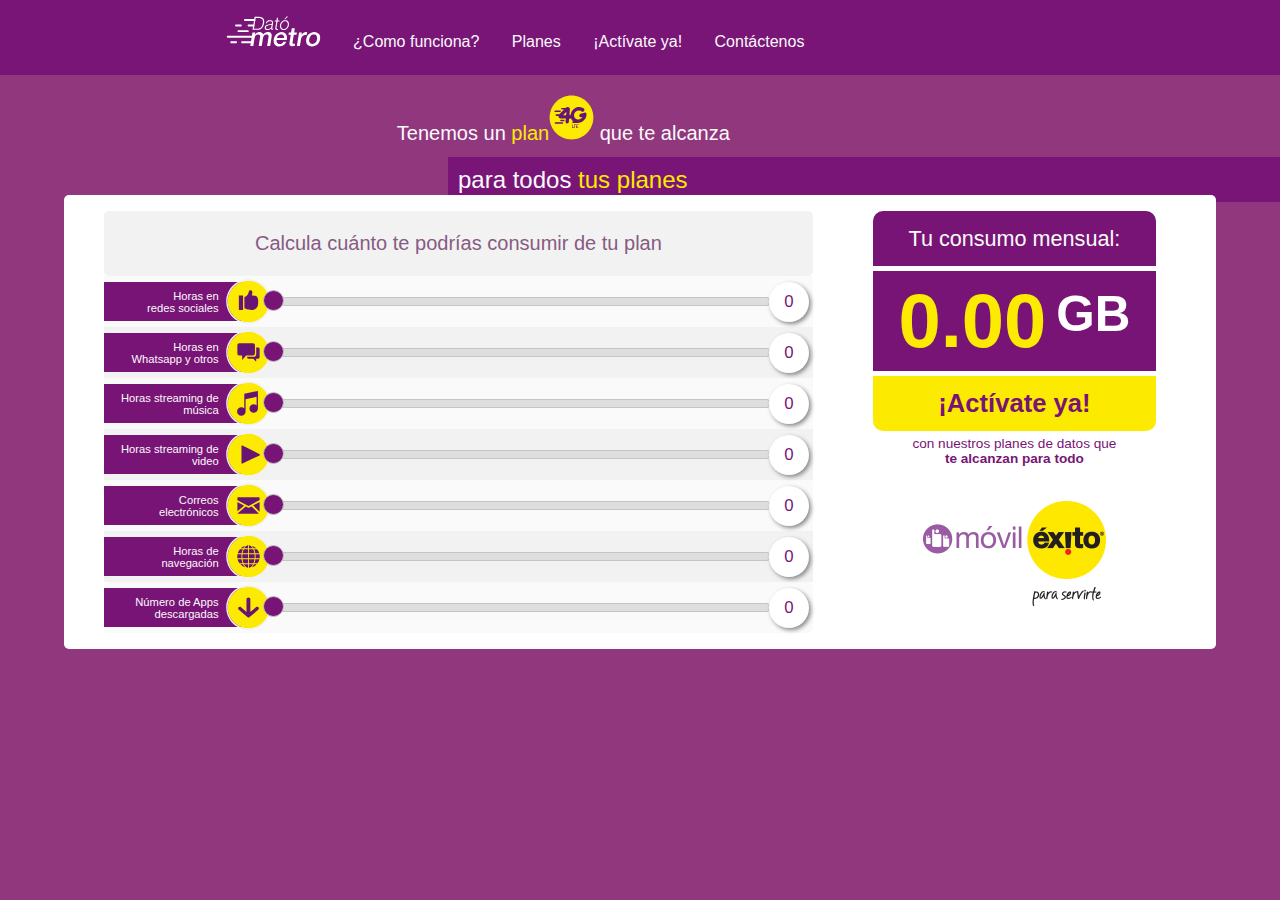
==== index.html @ 4c4cf012 "1st commit" ====
<html>

    <head>
        <meta charset="utf-8">
        <title>Móvil exito</title>

        <link rel="stylesheet" href="style/index.css">
        <link rel="stylesheet" href="style/jquery-ui.min.css">
        
    </head>

    <body>
        <nav>
            <div class="logo-exito">
                <img></img>
            </div>
            <ul class="nav-menu">
                <li><img src="resources/img/elementos-01.svg" class= "nav-img" alt="Datometro"/></li>
                <li><a href="#!">¿Como funciona?</a></li>
                <li><a href="#!">Planes</a></li>
                <li><a href="#!">¡Actívate ya!</a></li>
                <li><a href="#!">Contáctenos</a></li>
            </ul>
        </nav>
        <div class="we-have-plan-div">
            <div class="text1">
                <p>Tenemos un <span class="yellow">plan</span><img class="img-4g" src="resources/img/elementos-02.svg"></img> que te alcanza</p>
            </div>
            <div class="text2">
                <p>para todos <span class="yellow"> tus planes</span><p>
            </div>
        </div>
        <div class="container">
            <div class="sliders-div">
                <ul class="sliders">
                    <li>Calcula cuánto te podrías consumir de tu plan</li>
                    <li class="sl-social-networks">
                        <div>
                            <div class="sl-description"><p class="w-75">Horas en redes sociales</p></div>
                            <div class="img-slider"><img src="resources/img/elementos-04.svg" alt="imagen SVG"/></div>
                            <div id="sl-social-networks"" class="slider"></div>
                            <span id="total-social-networks" class="sl-quantity">0</span>
                        </div>
                    </li>
                    <li class="sl-whatsapp-others">
                        <div>
                            <div class="sl-description"><p class="w-98">Horas en Whatsapp y otros</p></div>
                            <div class="img-slider"><img src="resources/img/elementos-05.svg" alt="imagen SVG"/></div>
                            <div id="sl-whatsapp-others" class="slider"></div>
                            <span id="total-whatsapp-others"  class="sl-quantity">0</span>
                        </div>
                    </li>
                    <li class="sl-streaming-music">
                        <div>
                            <div class="sl-description"><p class="w-98">Horas streaming de música</p></div>
                            <div class="img-slider"><img src="resources/img/elementos-06.svg" alt="imagen SVG"/></div>
                            <div id="sl-streaming-music" class="slider"></div>
                            <span id="total-streaming-music"  class="sl-quantity">0</span>
                        </div>
                    </li>
                    <li class="sl-streaming-video">
                        <div>
                            <div class="sl-description"><p class="w-98">Horas streaming de video</p></div>
                            <div class="img-slider"><img src="resources/img/elementos-07.svg" alt="imagen SVG"/></div>
                            <div id="sl-streaming-video" class="slider"></div>
                            <span id="total-streaming-video"  class="sl-quantity">0</span>
                        </div>
                    </li>
                    <li class="sl-emails">
                        <div>
                            <div class="sl-description"><p class="w-75">Correos electrónicos</p></div>
                            <div class="img-slider"><img src="resources/img/elementos-08.svg" alt="imagen SVG"/></div>
                            <div id="sl-emails" class="slider"></div>
                            <span id="total-emails"  class="sl-quantity">0</span>
                        </div>
                    </li>
                    <li class="sl-navigation">
                        <div>
                            <div class="sl-description"><p class="w-75">Horas de navegación</p></div>
                            <div class="img-slider"><img src="resources/img/elementos-09.svg" alt="imagen SVG"/></div>
                            <div id="sl-navigation" class="slider"></div>
                            <span id="total-navigation"  class="sl-quantity">0</span>
                        </div>
                    </li>
                    <li class="sl-app-downloads">
                        <div>
                            <div class="sl-description"><p class="w-98">Número de Apps descargadas</p></div>
                            <div class="img-slider"><img src="resources/img/elementos-10.svg" alt="imagen SVG"/></div>
                            <div id="sl-app-downloads" class="slider"></div>
                            <span id="total-app-downloads"  class="sl-quantity">0</span>
                        </div>
                    </li>
                </ul>
            </div>
            <div class="calculator-div">
                <div class="calculator-block">
                    <div class="consum-monthly">Tu consumo mensual:</div>
                </div>
                <div class="calculator-block">
                    <div class="quantity-gigas"><span id="total-gigas">0.00</span> <span class="unit-storage">GB</span></div>
                </div>
                <div class="calculator-block">
                    <div class="activate-now"><strong>¡Actívate ya!</strong></div>
                </div>
                <div class="calculator-block">
                    <div class="ours-plan"><span>con nuestros planes de datos que <strong>te alcanzan para todo</strong></span></div>
                </div>
                <div class="calculator-block">
                    <div class="movil-exito-logo"><img src="resources/img/movil-exito-logo.png" /></div>
                </div>
            </div>
        </div>

        <script>
            var maxValues = {
                socialNetworks : 100,
                whatsappOther  : 800,
                streamingMusic : 50,
                streamingVideo : 30,
                email          : 1000,
                navigation     : 540,
                appDownloads   : 30
            };

            var conventions = {
                socialNetworks : 0.03,
                whatsappOther  : 2,
                streamingMusic : 4,
                streamingVideo : 30,
                email          : 0.02,
                navigation     : 5,
                appDownloads   : 4
            }
        </script>

        <script type="text/javascript" src="js/jQuery/jquery-3.1.1.min.js"></script>
        <script type="text/javascript" src="js/jQuery/jquery-ui.min.js"></script>
        <script type="text/javascript" src="js/index.js"></script>
    </body>
</html>
---- style/index.css ----
html, body {
    margin: 0;
    padding: 0;
    font-size: 100%;
    font-weight: normal;
    vertical-align: baseline;
    font-family: Helvetica Neue,Helvetica,Arial,sans-serif;
}

body {
    background-color: #91377E;
}

nav {
    background-color: #791577;
    height: 75px;
}

.nav-img {
     width: 95px;
     margin-left: -10%;
}

.nav-menu {
    margin-left: 20%;
}

.nav-menu li {
    display: inline;
    list-style: none;
    margin-left: 28px;
}

.nav-menu li a {
    text-decoration: none;
    color: #FBFAFB;
}

.we-have-plan-div {
    color: #FBFAFB;
    height: 100px;
}

.we-have-plan-div .text1 {
    margin-left: 31%;
    font-size: 125%;
}

.we-have-plan-div .text2 {
    margin-left: 35%;
    background-color: #791577;
    margin-top: -8px;
    height: 45px;
    justify-content: left;
    display: flex;
    align-items: center;
    padding-left: 10px;
    font-size: 150%;
}

.container {
    margin: 0 auto;
    width: 90%;
    background-color: #ffffff;
    border-radius: 5px;
    overflow: hidden;
}

.yellow {
    color: #FCEA00;
}
.img-slider {
    width: 47px;
    margin-left: -28px;
} 
.img-4g{
     height: 45px;
}

.sliders-div {
    float: left;
    width: 65%;
}

.sliders-div li{
    list-style: none;
    height: 51px;
    color: #FBFAFB;
}

.sliders-div li > div:first-child{
    height: 100%;
    width: 100%;
    display: flex;
    align-items: center;
}

.sliders-div li:first-child{
    border-radius: 5px;
    color: #875b82;
    height: 65px;
    justify-content: center;
    display: flex;
    align-items: center;
    font-size: 125%;
}

.sliders-div li:last-child{
    border-radius: 5px;
}

.sliders-div li:nth-child(even){ 
    background-color: #fafafa;
}

.sliders-div li:nth-child(odd){
     background-color: #f2f2f2;
}

.sliders-div .sl-description{
    background-color: #781476;
    display: flex;
    text-align: right;
    align-items: center;
    justify-content: flex-end;
    height: 75%;
    width: 21%;
    font-size: 70%;
}

.sliders-div .sl-description p{
    margin-right: 23%;
}

.sliders-div .sl-description p.w-75{
    width: 75px;
}

.sliders-div .sl-description p.w-98{
    width: 98px;
}

.sliders-div .slider{
    width: 70%;
}

.sl-quantity {
    background-color: #ffffff;
    width: 40px;
    height: 40px;
    border-radius: 50%;
    margin-left: -1px;
    z-index: 9999999999;
    top: 2px;
    display: flex;
    align-items: center;
    justify-content: center;
    font-size: 105%;
    box-shadow: 2px 2px 4px #888888;
    color: #781476;
}

.calculator-div {
    float: right;
    width: 35%;
    margin: 16px 0;
}

.calculator-block {
    display: flex;
    justify-content: center;
}

.consum-monthly {
    display: flex;
    align-items: center;
    background-color: #781476;
    width: 70%;
    height: 55px;
    border-radius: 10px 10px 0 0;
    justify-content: center;
    color: #FBFAFB;
    font-size: 135%;
}

.quantity-gigas {
    width: 70%;
    background-color: #781476;
    margin-top: 1.2%;
    display: flex;
    align-items: center;
    justify-content: center;
    color: #FCEA00;
    height: 100px;
    font-size: 475%;
	font-weight: 600;
}

.unit-storage {
    color: white;
    font-size: 65%;
    margin-top: -5%;
    margin-left: 10px;
}

.activate-now {
    display: flex;
    align-items: center;
    background-color: #FCEA00;
    width: 70%;
    height: 55px;
    border-radius: 0px 0px 10px 10px;
    justify-content: center;
    color: #781476;
    font-size: 160%;
    margin-top: 1.2%;
}

.ours-plan {
    width: 54%;
    margin-top: 5px;
    text-align: center;
    display: flex;
    justify-content: center;
    color: #781476;
    font-size: 85%;
}

.ours-plan > span {
    width: 252px;
}

.movil-exito-logo {
    margin-top: 35px;
}
     



/* ESTILOS PARA LOS SLIDERS DE jQUERY */
.ui-slider-handle {
    background-color: #781476 !important;
    border-radius: 50% !important;
    top: -0.5em !important;
    outline: none;
}

.ui-state-active {
    border: 1px solid #c5c5c5 !important;
    background-color: #781476 !important;
}

.ui-slider-range {
    background-color: #FCEA00 !important;
}

.ui-slider-horizontal {
    height: 7px !important;
    background-color: #dedede !important;
}
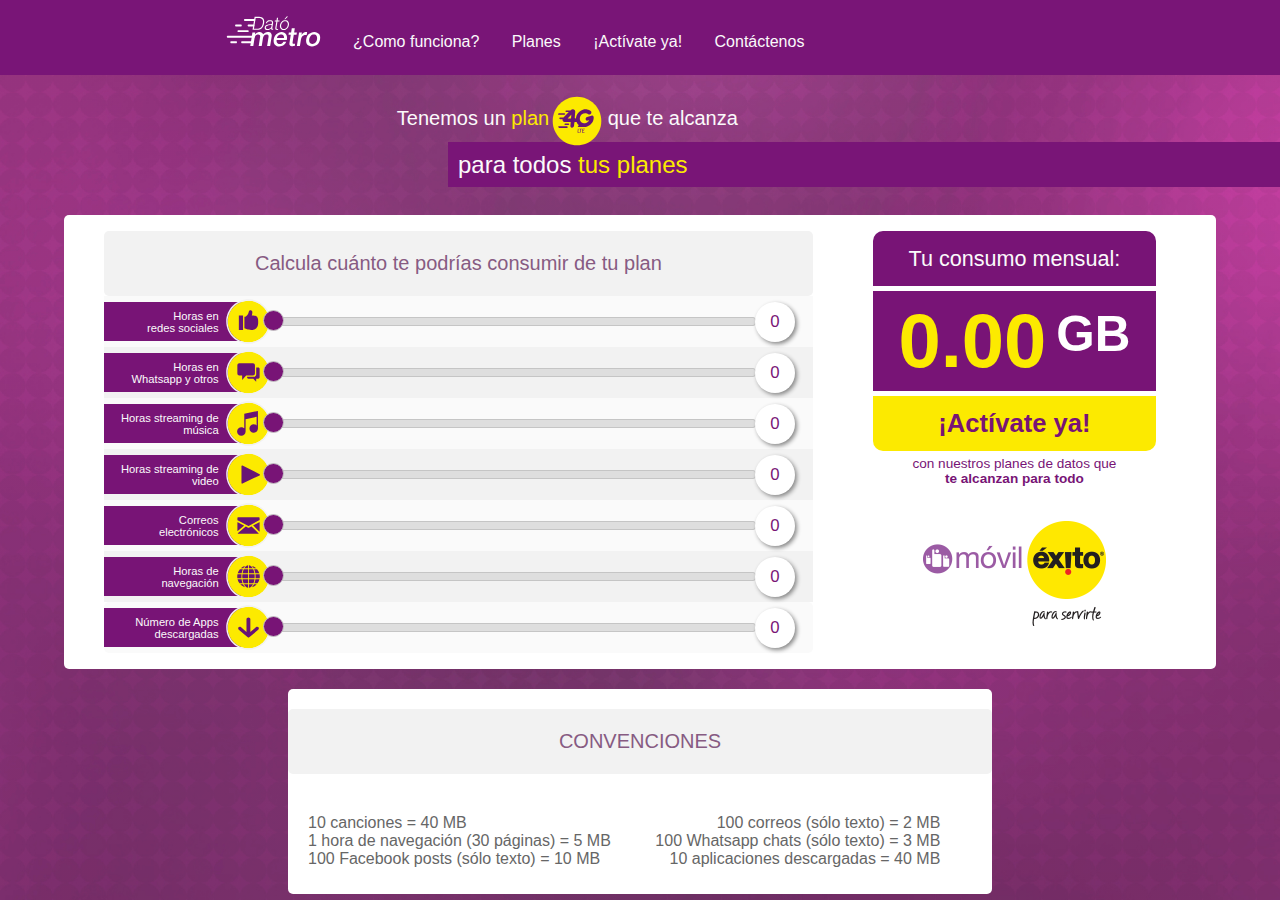
==== commit 22bcd897: "adelanto" ====
--- a/index.html
+++ b/index.html
@@ -3,7 +3,7 @@
     <head>
         <meta charset="utf-8">
         <title>Móvil exito</title>
-
+        <link rel="stylesheet" href="style/normalize.css">
         <link rel="stylesheet" href="style/index.css">
         <link rel="stylesheet" href="style/jquery-ui.min.css">
         
@@ -24,7 +24,7 @@
         </nav>
         <div class="we-have-plan-div">
             <div class="text1">
-                <p>Tenemos un <span class="yellow">plan</span><img class="img-4g" src="resources/img/elementos-02.svg"></img> que te alcanza</p>
+                <p class="padding-0">Tenemos un <span class="yellow">plan</span><img class="img-4g" src="resources/img/elementos-02.svg"></img> que te alcanza</p>
             </div>
             <div class="text2">
                 <p>para todos <span class="yellow"> tus planes</span><p>
@@ -111,19 +111,33 @@
             </div>
         </div>
 
+        <div class="container-table">
+            <p class="title-convenciones">CONVENCIONES</p>
+            <div class="table-convert align-left">
+                <div>10 canciones = 40 MB</div>
+                <div>1 hora de navegaci&oacute;n (30 p&aacute;ginas) = 5 MB</div>
+                <div>100 Facebook posts (s&oacute;lo texto) = 10 MB</div>
+            </div>
+        <div class="table-convert align-right">
+                    <div>100 correos (s&oacute;lo texto) = 2 MB</div>
+                    <div>100 Whatsapp chats (s&oacute;lo texto) = 3 MB</div>
+                    <div>10 aplicaciones descargadas = 40 MB</div>
+                </div>
+        </div>
+
         <script>
             var maxValues = {
                 socialNetworks : 100,
                 whatsappOther  : 800,
-                streamingMusic : 50,
-                streamingVideo : 30,
+                streamingMusic : 100,
+                streamingVideo : 100,
                 email          : 1000,
-                navigation     : 540,
+                navigation     : 300,
                 appDownloads   : 30
             };
 
             var conventions = {
-                socialNetworks : 0.03,
+                socialNetworks : 0.3,
                 whatsappOther  : 2,
                 streamingMusic : 4,
                 streamingVideo : 30,
--- a/style/index.css
+++ b/style/index.css
@@ -8,7 +8,8 @@
 }
 
 body {
-    background-color: #91377E;
+    background: linear-gradient(rgba(0, 0, 0, 0.1), rgba(0, 0, 0, 0.1) ),url('../resources/img/background.jpg')no-repeat;
+    background-size: cover;
 }
 
 nav {
@@ -38,7 +39,14 @@
 
 .we-have-plan-div {
     color: #FBFAFB;
-    height: 100px;
+    height: 140px;
+}
+.padding-0{
+    margin-top: 0px;
+}
+
+.padding-20{
+    margin-top: 20px;
 }
 
 .we-have-plan-div .text1 {
@@ -66,6 +74,17 @@
     overflow: hidden;
 }
 
+.container-table {
+    margin-top: 20px;
+    margin-right: auto;
+    margin-bottom: 0px;
+    margin-left: auto;
+    width: 55%;
+    background-color: #ffffff;
+    border-radius: 5px;
+    overflow: hidden;
+}
+
 .yellow {
     color: #FCEA00;
 }
@@ -73,9 +92,12 @@
     width: 47px;
     margin-left: -28px;
 } 
-.img-4g{
-     height: 45px;
-}
+    .img-4g{
+         height: 50px;
+         position: relative;
+         top: 21px;
+         padding-left: 3px;
+    }
 
 .sliders-div {
     float: left;
@@ -141,7 +163,18 @@
 }
 
 .sliders-div .slider{
-    width: 70%;
+    width: 68%;
+}   
+
+.title-convenciones {
+    border-radius: 5px;
+    color: #875b82;
+    height: 65px;
+    justify-content: center;
+    display: flex;
+    align-items: center;
+    font-size: 125%;
+    background-color: #f2f2f2;
 }
 
 .sl-quantity {
@@ -233,6 +266,22 @@
 .movil-exito-logo {
     margin-top: 35px;
 }
+
+.table-convert {
+    display: inline-block;
+    padding: 20px;
+    height: 60px;
+    vertical-align: middle;
+    color: #666;
+}
+
+.align-left {
+    text-align: left;
+}
+
+.align-right {
+    text-align: right;
+}
      
 
 
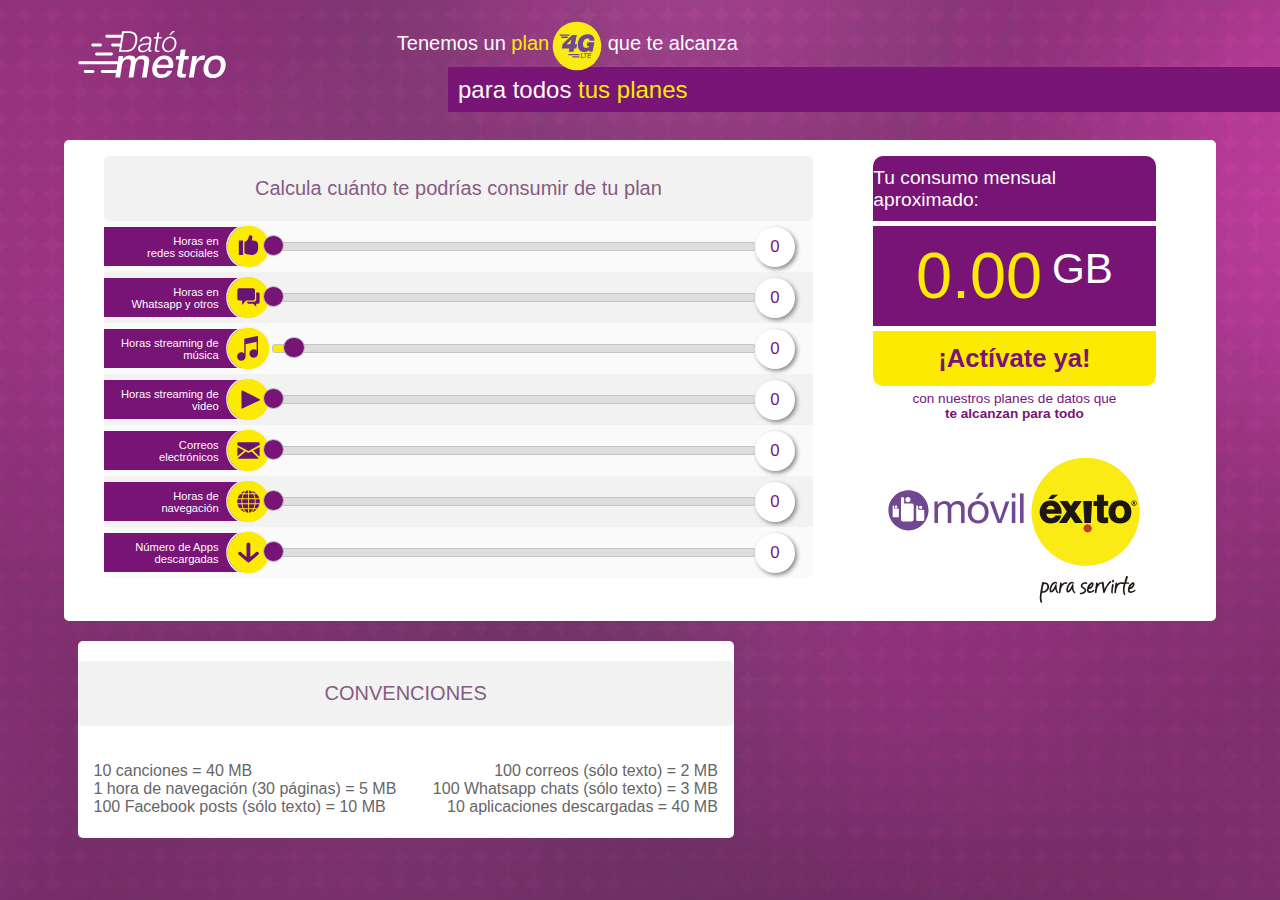
==== commit 2b5b353e: "test" ====
--- a/index.html
+++ b/index.html
@@ -2,28 +2,22 @@
 
     <head>
         <meta charset="utf-8">
+        <meta name="viewport" content="width=device-width, initial-scale=1.0">
         <title>Móvil exito</title>
         <link rel="stylesheet" href="style/normalize.css">
         <link rel="stylesheet" href="style/index.css">
         <link rel="stylesheet" href="style/jquery-ui.min.css">
-        
+        <link rel="stylesheet" href="style/animate.min.css">
+
     </head>
 
     <body>
-        <nav>
-            <div class="logo-exito">
-                <img></img>
-            </div>
-            <ul class="nav-menu">
-                <li><img src="resources/img/elementos-01.svg" class= "nav-img" alt="Datometro"/></li>
-                <li><a href="#!">¿Como funciona?</a></li>
-                <li><a href="#!">Planes</a></li>
-                <li><a href="#!">¡Actívate ya!</a></li>
-                <li><a href="#!">Contáctenos</a></li>
-            </ul>
-        </nav>
+        <div id="div-dialog-price">
+            <div><img id="img-price"></div>
+        </div>
         <div class="we-have-plan-div">
             <div class="text1">
+                <img src="resources/img/elementos-01.svg" class= "nav-img" alt="Datometro"/>
                 <p class="padding-0">Tenemos un <span class="yellow">plan</span><img class="img-4g" src="resources/img/elementos-02.svg"></img> que te alcanza</p>
             </div>
             <div class="text2">
@@ -38,7 +32,7 @@
                         <div>
                             <div class="sl-description"><p class="w-75">Horas en redes sociales</p></div>
                             <div class="img-slider"><img src="resources/img/elementos-04.svg" alt="imagen SVG"/></div>
-                            <div id="sl-social-networks"" class="slider"></div>
+                            <div id="sl-social-networks" class="slider"></div>
                             <span id="total-social-networks" class="sl-quantity">0</span>
                         </div>
                     </li>
@@ -94,55 +88,58 @@
             </div>
             <div class="calculator-div">
                 <div class="calculator-block">
-                    <div class="consum-monthly">Tu consumo mensual:</div>
+                    <div class="consum-monthly">Tu consumo mensual aproximado:</div>
                 </div>
                 <div class="calculator-block">
                     <div class="quantity-gigas"><span id="total-gigas">0.00</span> <span class="unit-storage">GB</span></div>
                 </div>
                 <div class="calculator-block">
-                    <div class="activate-now"><strong>¡Actívate ya!</strong></div>
+                    <a class="activate-now" href="http://www.movilexito.com/index.php/productos/paquetes" target="_blank"><strong>¡Actívate ya!</strong></a>
                 </div>
                 <div class="calculator-block">
                     <div class="ours-plan"><span>con nuestros planes de datos que <strong>te alcanzan para todo</strong></span></div>
                 </div>
                 <div class="calculator-block">
-                    <div class="movil-exito-logo"><img src="resources/img/movil-exito-logo.png" /></div>
+                    <div class="movil-exito-logo"><img class="img-logo" src="resources/img/movil-exito-logo.svg" /></div>
                 </div>
             </div>
         </div>
 
-        <div class="container-table">
-            <p class="title-convenciones">CONVENCIONES</p>
-            <div class="table-convert align-left">
-                <div>10 canciones = 40 MB</div>
-                <div>1 hora de navegaci&oacute;n (30 p&aacute;ginas) = 5 MB</div>
-                <div>100 Facebook posts (s&oacute;lo texto) = 10 MB</div>
+        <div class="div-info">
+
+            <div class="container-table">
+                <p class="title-convenciones">CONVENCIONES</p>
+                <div class="table-convert align-left">
+                    <div>10 canciones = 40 MB</div>
+                    <div>1 hora de navegaci&oacute;n (30 p&aacute;ginas) = 5 MB</div>
+                    <div>100 Facebook posts (s&oacute;lo texto) = 10 MB</div>
+                </div>
+            <div class="table-convert align-right">
+                        <div>100 correos (s&oacute;lo texto) = 2 MB</div>
+                        <div>100 Whatsapp chats (s&oacute;lo texto) = 3 MB</div>
+                        <div>10 aplicaciones descargadas = 40 MB</div>
+                    </div>
             </div>
-        <div class="table-convert align-right">
-                    <div>100 correos (s&oacute;lo texto) = 2 MB</div>
-                    <div>100 Whatsapp chats (s&oacute;lo texto) = 3 MB</div>
-                    <div>10 aplicaciones descargadas = 40 MB</div>
-                </div>
         </div>
 
         <script>
             var maxValues = {
-                socialNetworks : 100,
-                whatsappOther  : 800,
-                streamingMusic : 100,
-                streamingVideo : 100,
+                socialNetworks : 24,
+                whatsappOther  : 24,
+                streamingMusic : 24,
+                streamingVideo : 24,
                 email          : 1000,
-                navigation     : 300,
+                navigation     : 24,
                 appDownloads   : 30
             };
 
             var conventions = {
-                socialNetworks : 0.3,
-                whatsappOther  : 2,
-                streamingMusic : 4,
-                streamingVideo : 30,
+                socialNetworks : 9,
+                whatsappOther  : 60,
+                streamingMusic : 120,
+                streamingVideo : 900,
                 email          : 0.02,
-                navigation     : 5,
+                navigation     : 150,
                 appDownloads   : 4
             }
         </script>
@@ -151,4 +148,4 @@
         <script type="text/javascript" src="js/jQuery/jquery-ui.min.js"></script>
         <script type="text/javascript" src="js/index.js"></script>
     </body>
-</html>+</html>
--- a/style/index.css
+++ b/style/index.css
@@ -18,8 +18,10 @@
 }
 
 .nav-img {
-     width: 95px;
-     margin-left: -10%;
+    width: 150px;
+    margin-top: 30px;
+    margin-left: -25%;
+    position: absolute;
 }
 
 .nav-menu {
@@ -40,6 +42,7 @@
 .we-have-plan-div {
     color: #FBFAFB;
     height: 140px;
+    margin: 0 auto;
 }
 .padding-0{
     margin-top: 0px;
@@ -69,17 +72,34 @@
 .container {
     margin: 0 auto;
     width: 90%;
+    max-width: 1250px;
     background-color: #ffffff;
     border-radius: 5px;
     overflow: hidden;
 }
+.div-info{
+    max-width: 1250px;
+    overflow: hidden;
+    margin: 0 auto;
+}
 
 .container-table {
+    float: left;
+    margin-top: 20px;
+    margin-right: 15px;
+    margin-bottom: 0px;
+    margin-left: 5%;
+    background-color: #ffffff;
+    border-radius: 5px;
+    overflow: hidden;
+}
+
+.container-table2 {
     margin-top: 20px;
     margin-right: auto;
     margin-bottom: 0px;
-    margin-left: auto;
-    width: 55%;
+    margin-left: 5%;
+    width: 36%;
     background-color: #ffffff;
     border-radius: 5px;
     overflow: hidden;
@@ -91,7 +111,7 @@
 .img-slider {
     width: 47px;
     margin-left: -28px;
-} 
+}
     .img-4g{
          height: 50px;
          position: relative;
@@ -131,7 +151,7 @@
     border-radius: 5px;
 }
 
-.sliders-div li:nth-child(even){ 
+.sliders-div li:nth-child(even){
     background-color: #fafafa;
 }
 
@@ -164,7 +184,7 @@
 
 .sliders-div .slider{
     width: 68%;
-}   
+}
 
 .title-convenciones {
     border-radius: 5px;
@@ -183,7 +203,7 @@
     height: 40px;
     border-radius: 50%;
     margin-left: -1px;
-    z-index: 9999999999;
+    z-index: 99;
     top: 2px;
     display: flex;
     align-items: center;
@@ -209,11 +229,11 @@
     align-items: center;
     background-color: #781476;
     width: 70%;
-    height: 55px;
+    height: 65px;
     border-radius: 10px 10px 0 0;
     justify-content: center;
     color: #FBFAFB;
-    font-size: 135%;
+    font-size: 120%;
 }
 
 .quantity-gigas {
@@ -225,8 +245,8 @@
     justify-content: center;
     color: #FCEA00;
     height: 100px;
-    font-size: 475%;
-	font-weight: 600;
+    font-size: 405%;
+	font-weight: 400;
 }
 
 .unit-storage {
@@ -238,6 +258,7 @@
 
 .activate-now {
     display: flex;
+    cursor: pointer;
     align-items: center;
     background-color: #FCEA00;
     width: 70%;
@@ -247,6 +268,7 @@
     color: #781476;
     font-size: 160%;
     margin-top: 1.2%;
+    text-decoration: none;
 }
 
 .ours-plan {
@@ -269,7 +291,7 @@
 
 .table-convert {
     display: inline-block;
-    padding: 20px;
+    padding: 16px;
     height: 60px;
     vertical-align: middle;
     color: #666;
@@ -282,7 +304,94 @@
 .align-right {
     text-align: right;
 }
-     
+.img-logo{
+    width: 254px;
+}
+
+@media screen and (max-width: 800px) {
+  .sliders-div {
+    width: 100%;
+}
+.calculator-div {
+    float: right;
+    width: 100%;
+    margin: 16px 0;
+}
+.sliders-div .sl-description {
+  display: none;
+}
+
+.padding-0 {
+    padding-top: 65px;
+}
+
+.we-have-plan-div {
+    margin-bottom: 70px;
+}
+
+.we-have-plan-div .text2 {
+    font-size: 110%;
+}
+.align-right {
+    /* text-align: right; */
+}
+.table-convert {
+    display: inline-block;
+    padding: -2px;
+    /* height: 60px; */
+    /* vertical-align: middle; */
+    color: #666;
+    margin-bottom: 10px;
+}
+
+.quantity-gigas {
+    width: 70%;
+    background-color: #781476;
+    margin-top: 1.2%;
+    display: flex;
+    align-items: center;
+    justify-content: center;
+    color: #FCEA00;
+    height: 100px;
+    font-size: 309%;
+    font-weight: 400;
+}
+
+.we-have-plan-div .text1 {
+    margin-left: 1%;
+    text-align: center;
+}
+
+.consum-monthly {
+    width: 80%;
+}
+.quantity-gigas {
+  width: 80%;
+}
+.activate-now {
+  width: 80%;
+}
+.sliders-div li:first-child {
+  margin-left: -38px;
+  padding-left: 8%;
+  padding-right: 8%;
+}
+.align-right {
+    /* text-align: right; */
+    padding-bottom: 12px;
+    margin-bottom: 12px;
+    margin-top: 14px;
+}
+
+.we-have-plan-div .text2 {
+    padding-left: 25%;
+    margin: 0;
+}
+.nav-img {
+  margin-left: -21%;
+}
+
+}
 
 
 
@@ -306,4 +415,4 @@
 .ui-slider-horizontal {
     height: 7px !important;
     background-color: #dedede !important;
-}+}
